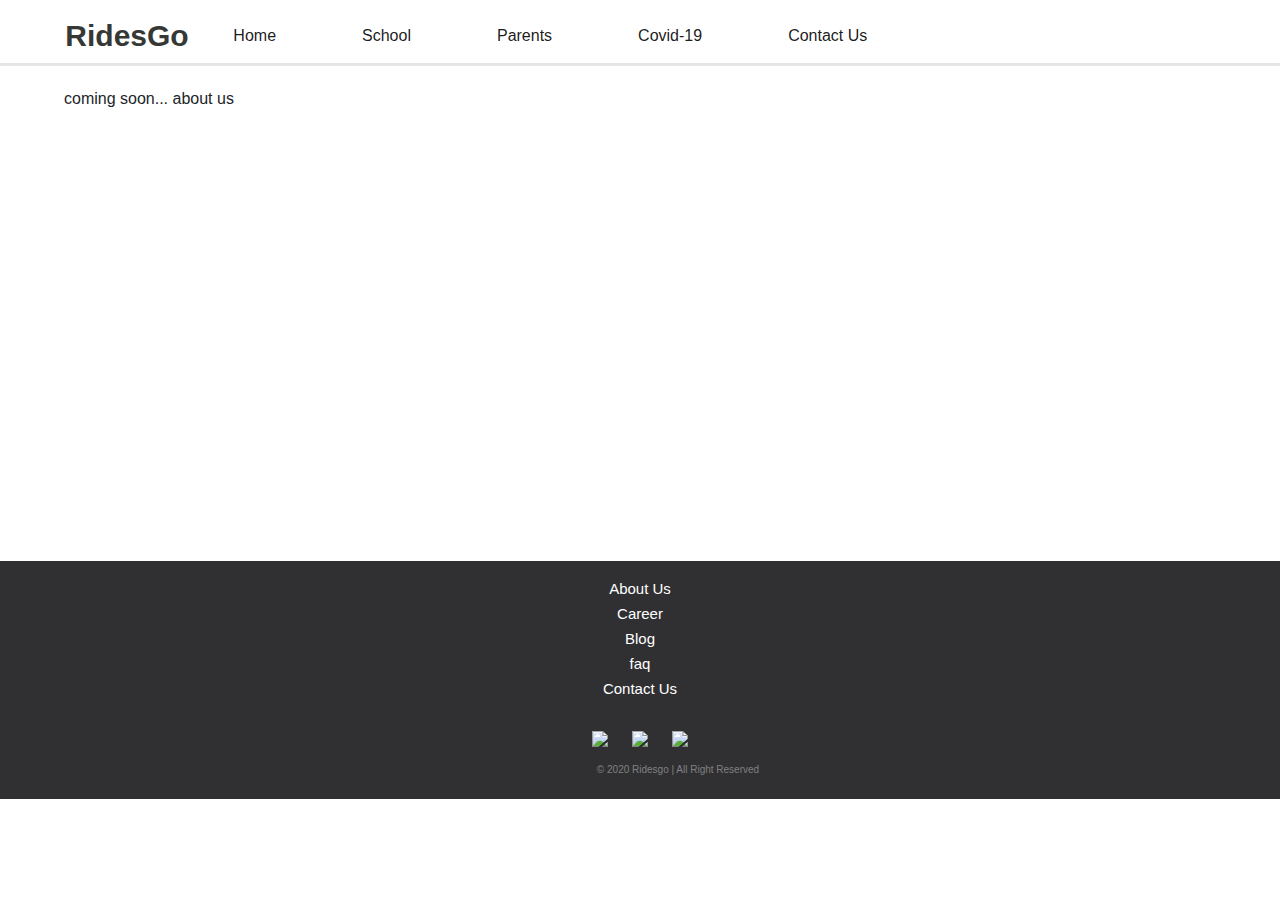
==== about.html @ f85f57fd "new" ====
<!DOCTYPE html>
<html>
<head>
<meta name="viewport" content="width=device-width, initial-scale=1.0">
    <title> About</title>
  
            <link rel="stylesheet" href="https://stackpath.bootstrapcdn.com/bootstrap/4.4.1/css/bootstrap.min.css" integrity="sha384-Vkoo8x4CGsO3+Hhxv8T/Q5PaXtkKtu6ug5TOeNV6gBiFeWPGFN9MuhOf23Q9Ifjh" crossorigin="anonymous">
    
    <script src="https://code.jquery.com/jquery-3.4.1.slim.min.js" integrity="sha384-J6qa4849blE2+poT4WnyKhv5vZF5SrPo0iEjwBvKU7imGFAV0wwj1yYfoRSJoZ+n" crossorigin="anonymous"></script>
<script src="https://cdn.jsdelivr.net/npm/popper.js@1.16.0/dist/umd/popper.min.js" integrity="sha384-Q6E9RHvbIyZFJoft+2mJbHaEWldlvI9IOYy5n3zV9zzTtmI3UksdQRVvoxMfooAo" crossorigin="anonymous"></script>
<script src="https://stackpath.bootstrapcdn.com/bootstrap/4.4.1/js/bootstrap.min.js" integrity="sha384-wfSDF2E50Y2D1uUdj0O3uMBJnjuUD4Ih7YwaYd1iqfktj0Uod8GCExl3Og8ifwB6" crossorigin="anonymous"></script>
    
    
        
        <link rel="stylesheet" type="text/CSS" href="about.css">
        
    
</head>

<body>
 
        <nav class="navbar navbar-expand-lg navbar-light  style=background-color: white; ">
  <a class="navbar-brand" href="#" ><span>RidesGo</span></a>
  <button class="navbar-toggler" type="button" data-toggle="collapse" data-target="#navbarSupportedContent" aria-controls="navbarSupportedContent" aria-expanded="false" aria-label="Toggle navigation">
    <span class="navbar-toggler-icon"></span>
  </button>

  <div class="collapse navbar-collapse" id="navbarSupportedContent">
    <ul class="navbar-nav mr-auto " >
      <li class="nav-item active">
        <a class="nav-link " href="index.html">Home <span class="sr-only">(current)</span></a>
      </li>
        
         <li class="nav-item active">
        <a class="nav-link" href="School.html">School <span class="sr-only">(current)</span></a>
      </li>
      <li class="nav-item active">
        <a class="nav-link" href="parents.html">Parents <span class="sr-only">(current)</span></a>
      </li>
          <li class="nav-item active">
        <a class="nav-link" href="covid.html">Covid-19 <span class="sr-only">(current)</span></a>
      </li>
      <li class="nav-item active">
        <a class="nav-link" href="contact.html">Contact Us <span class="sr-only">(current)</span></a>
      </li>
    </ul>
   
  </div>
</nav>
    <br>
    <p>coming soon... about us</p>
    
    
    
       <footer>
        <a class = "last" href="about.html"> About Us </a><br>
        <a  class = "last" href= "career.html"> Career</a> <br>
        <a class = "last"  href= "blog.html"> Blog</a> <br>
        <a  class = "last" href= "faq.html"> faq</a> <br>
       <a  class = "last" href="contact.html">Contact Us</a><br>
      
      <a href =" https://www.facebook.com/">   <img  src=" https://image.flaticon.com/icons/svg/179/179319.svg" class = "social">  </a>
           
           <a href ="https://www.instagram.com/ ">   <img  src=" https://image.flaticon.com/icons/svg/179/179330.svg" class = "social">  </a>
           
              
           <a href ="https://www.linkedin.com/ ">   <img  src=" https://image.flaticon.com/icons/svg/2111/2111463.svg" class = "social">  </a>
           <p id="legal"> 	&#169; 2020 Ridesgo | All Right Reserved</p>
      </footer>
    
    
</body>
    
</html>
---- about.css ----
p{
    padding-left: 5%
}
.navbar{
    padding-bottom: 0px;
      box-shadow:  0px 3px rgba(0,0,0,0.1);
  

    
    
}

.nav-link{
    margin-left: 40px;
    
}


span{
font-size: 30px;
padding-left: 40%;
    
font-weight: bold;
    
    
   
 
}

.go{color:lightgreen}


li{
    margin-left: 30px
}

ul{
    list-style: none;
    
   
    margin-bottom: 20px;
    
     
}






span{
    color:#363836
}





footer{
    background-color: #303033;
    
Padding-bottom:1px;
Padding-top:15px;
Line-height:25px;
    
     height="5px";
    text-align: center;
    margin-top: 450px
}

.last{color:white;
font-size:15px;
margin-bottom:20px;
margin-top:90px;
}

a.last:hover{
    color: black
}
#legal{
    text-align: center;
    font-size: 10px;
    margin-top: 0px;
    margin-left: 12px;
    color: grey;
    margin-top: 10px
}
.social {
    width: inherit;
    height: 25px;
    margin-top:30px; 
    margin-right: 10px;
    margin-left: 10px
}
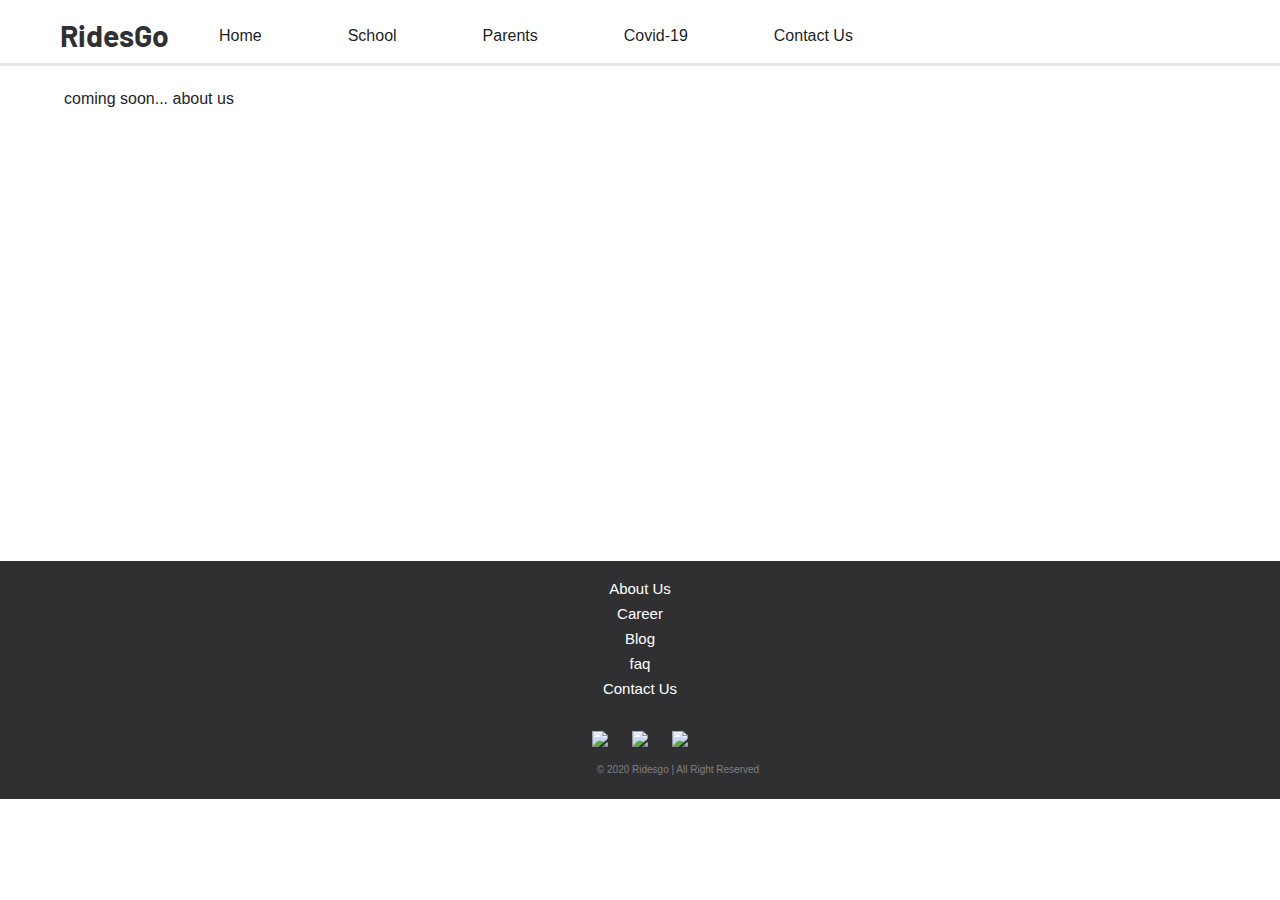
==== commit 1152a16e: "okay" ====
--- a/about.html
+++ b/about.html
@@ -1,6 +1,8 @@
 <!DOCTYPE html>
 <html>
 <head>
+     <link rel="stylesheet" href="https://fonts.googleapis.com/css?family=Barlow">
+        
 <meta name="viewport" content="width=device-width, initial-scale=1.0">
     <title> About</title>
   
@@ -20,7 +22,7 @@
 <body>
  
         <nav class="navbar navbar-expand-lg navbar-light  style=background-color: white; ">
-  <a class="navbar-brand" href="#" ><span>RidesGo</span></a>
+  <a class="navbar-brand" href="#" ><span class="go">RidesGo</span></a>
   <button class="navbar-toggler" type="button" data-toggle="collapse" data-target="#navbarSupportedContent" aria-controls="navbarSupportedContent" aria-expanded="false" aria-label="Toggle navigation">
     <span class="navbar-toggler-icon"></span>
   </button>
--- a/about.css
+++ b/about.css
@@ -21,13 +21,13 @@
 padding-left: 40%;
     
 font-weight: bold;
-    
+       font-family: Barlow
     
    
  
 }
 
-.go{color:lightgreen}
+.go{color:#303033}
 
 
 li{
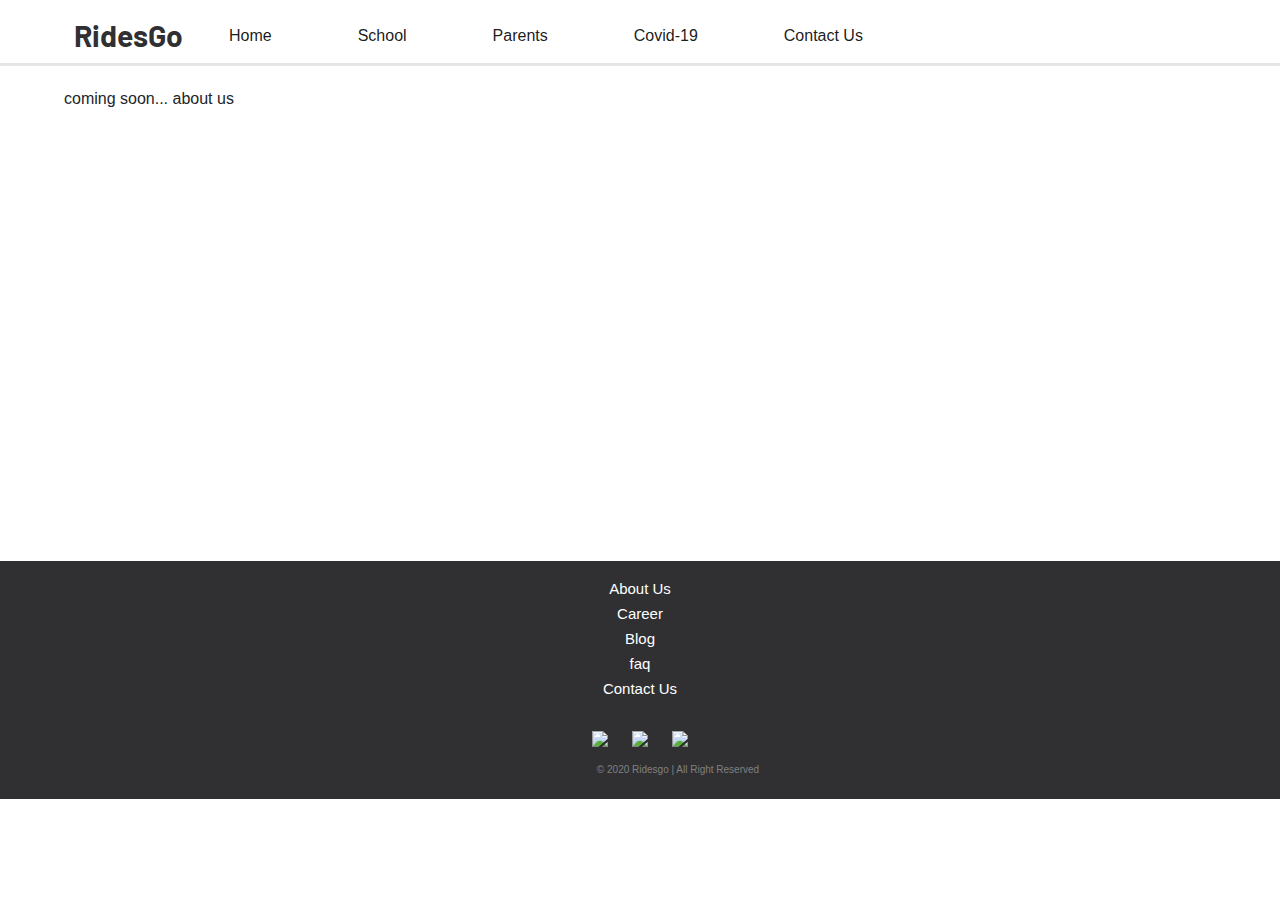
==== commit dce2117c: "7" ====
--- a/about.html
+++ b/about.html
@@ -22,7 +22,8 @@
 <body>
  
         <nav class="navbar navbar-expand-lg navbar-light  style=background-color: white; ">
-  <a class="navbar-brand" href="#" ><span class="go">RidesGo</span></a>
+  <a class="navbar-brand" href="#" >
+      <span class="go"> RidesGo</span></a>
   <button class="navbar-toggler" type="button" data-toggle="collapse" data-target="#navbarSupportedContent" aria-controls="navbarSupportedContent" aria-expanded="false" aria-label="Toggle navigation">
     <span class="navbar-toggler-icon"></span>
   </button>
--- a/about.css
+++ b/about.css
@@ -1,3 +1,11 @@
+.navbar-toggler{
+border: 0px;
+width: 60px
+    
+    
+}
+
+
 p{
     padding-left: 5%
 }
@@ -27,7 +35,8 @@
  
 }
 
-.go{color:#303033}
+.go{color:#303033;
+margin-left: 10px;}
 
 
 li{
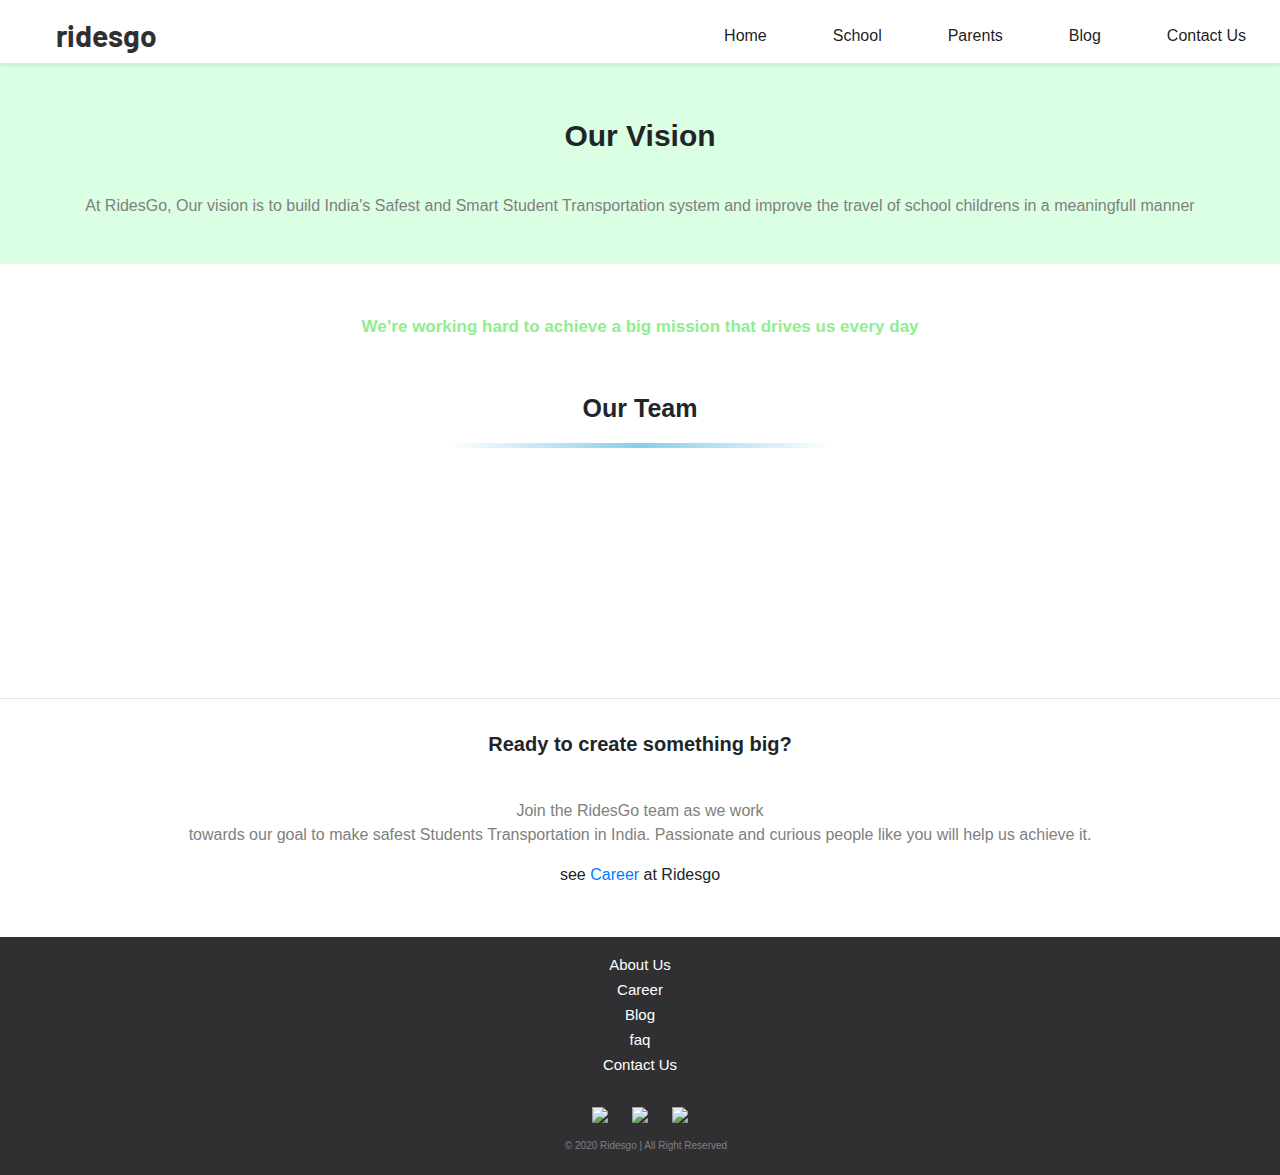
==== commit 5e50691b: "great" ====
--- a/about.html
+++ b/about.html
@@ -23,13 +23,13 @@
  
         <nav class="navbar navbar-expand-lg navbar-light  style=background-color: white; ">
   <a class="navbar-brand" href="#" >
-      <span class="go"> RidesGo</span></a>
+      <span class="go"> ridesgo</span></a>
   <button class="navbar-toggler" type="button" data-toggle="collapse" data-target="#navbarSupportedContent" aria-controls="navbarSupportedContent" aria-expanded="false" aria-label="Toggle navigation">
     <span class="navbar-toggler-icon"></span>
   </button>
 
-  <div class="collapse navbar-collapse" id="navbarSupportedContent">
-    <ul class="navbar-nav mr-auto " >
+  <div class="collapse navbar-collapse justify-content-end" id="navbarSupportedContent">
+    <ul class="navbar-nav  " >
       <li class="nav-item active">
         <a class="nav-link " href="index.html">Home <span class="sr-only">(current)</span></a>
       </li>
@@ -41,7 +41,7 @@
         <a class="nav-link" href="parents.html">Parents <span class="sr-only">(current)</span></a>
       </li>
           <li class="nav-item active">
-        <a class="nav-link" href="covid.html">Covid-19 <span class="sr-only">(current)</span></a>
+        <a class="nav-link" href="blog.html">Blog <span class="sr-only">(current)</span></a>
       </li>
       <li class="nav-item active">
         <a class="nav-link" href="contact.html">Contact Us <span class="sr-only">(current)</span></a>
@@ -50,11 +50,34 @@
    
   </div>
 </nav>
-    <br>
-    <p>coming soon... about us</p>
+   
+
     
+<div id="vision">
+    <p>Our Vision</p></div>
     
+    <div id="word">
+    <p>At RidesGo, Our vision is to build India's Safest and Smart Student Transportation system and improve the travel of school childrens in a meaningfull manner
+
+</p>
+    </div>
     
+      <div id="hard">  <p>We’re working hard to achieve a big mission that drives us every day</p></div>
+    
+    <div id="team">
+    <p>Our Team</p></div>
+    
+    <hr>
+    <div id="ready">
+    <p>Ready to create something
+big?</p>
+    </div>
+    
+    <div id="join">
+    <p>Join the RidesGo team as we work <br>towards our goal to make safest Students Transportation in India. Passionate and curious people like you will help us achieve it.</p>
+    </div>
+    
+ <div id="career">  <P>see <a href="career.html"> Career</a> at Ridesgo</P> </div> 
        <footer>
         <a class = "last" href="about.html"> About Us </a><br>
         <a  class = "last" href= "career.html"> Career</a> <br>
--- a/about.css
+++ b/about.css
@@ -1,26 +1,41 @@
 .navbar-toggler{
 border: 0px;
-width: 60px
+width: 60px;
+    
     
     
 }
 
 
-p{
-    padding-left: 5%
-}
+
 .navbar{
     padding-bottom: 0px;
-      box-shadow:  0px 3px rgba(0,0,0,0.1);
-  
+      box-shadow:  0px 3px 4px rgba(0,0,0,0.07);
+    margin-bottom: 0px
+   
 
     
     
 }
+.fb{
+    width: 30px;
+    height: 30px;
+    margin-right: 5px;
+    margin-bottom: 5px
+}
 
 .nav-link{
-    margin-left: 40px;
+   margin-left: 40px;
+    margin-right: 10px
+   
     
+    
+    
+}
+
+
+.nav-link:hover{
+    color:lightgreen !important
 }
 
 
@@ -36,25 +51,22 @@
 }
 
 .go{color:#303033;
-margin-left: 10px;}
+}
 
 
-li{
-    margin-left: 30px
-}
 
 ul{
     list-style: none;
-    
+
    
-    margin-bottom: 20px;
     
      
 }
 
 
-
-
+.li{margin-left: 10px;
+    margin-right: 10px
+}
 
 
 span{
@@ -74,7 +86,7 @@
     
      height="5px";
     text-align: center;
-    margin-top: 450px
+    margin-top: 50px
 }
 
 .last{color:white;
@@ -101,3 +113,66 @@
     margin-right: 10px;
     margin-left: 10px
 }
+
+
+
+#hard{
+    text-align: center;
+    font-weight: bold;
+    font-size: 17px;
+    padding: 0px;
+    margin-top: 50px;
+    color: lightgreen
+    
+}
+
+#vision{
+    text-align: center;
+    font-size: 30px;
+    background-color: #dbffe2;
+    margin-bottom: 0px;
+    padding-top: 50px;
+    padding-bottom: 20px;
+    font-weight: bold
+   
+    
+}
+
+#word{
+    text-align: center;
+    padding-bottom: 30px;
+     background-color:#dbffe2;
+    margin-top: 0px;
+    color: grey;
+    
+}
+
+#ready{ text-align: center;
+    font-weight: bold;
+    font-size: 20px;
+    margin-top: 30px;
+    margin-bottom: 40px
+}
+
+
+#career{
+    text-align: center
+}
+
+#join{
+    text-align: center;
+    color: gray
+}
+
+#team{
+    text-align: center;
+    font-size: 25px;
+  margin-top: 50px;
+    margin-bottom: 250px;
+   padding-bottom: 0px;
+    font-weight: bold;
+     border-bottom: solid 5px  ;
+    border-image-source:  linear-gradient(to right, white 35%, skyblue, white 65% );
+    border-image-slice: 1;
+    
+}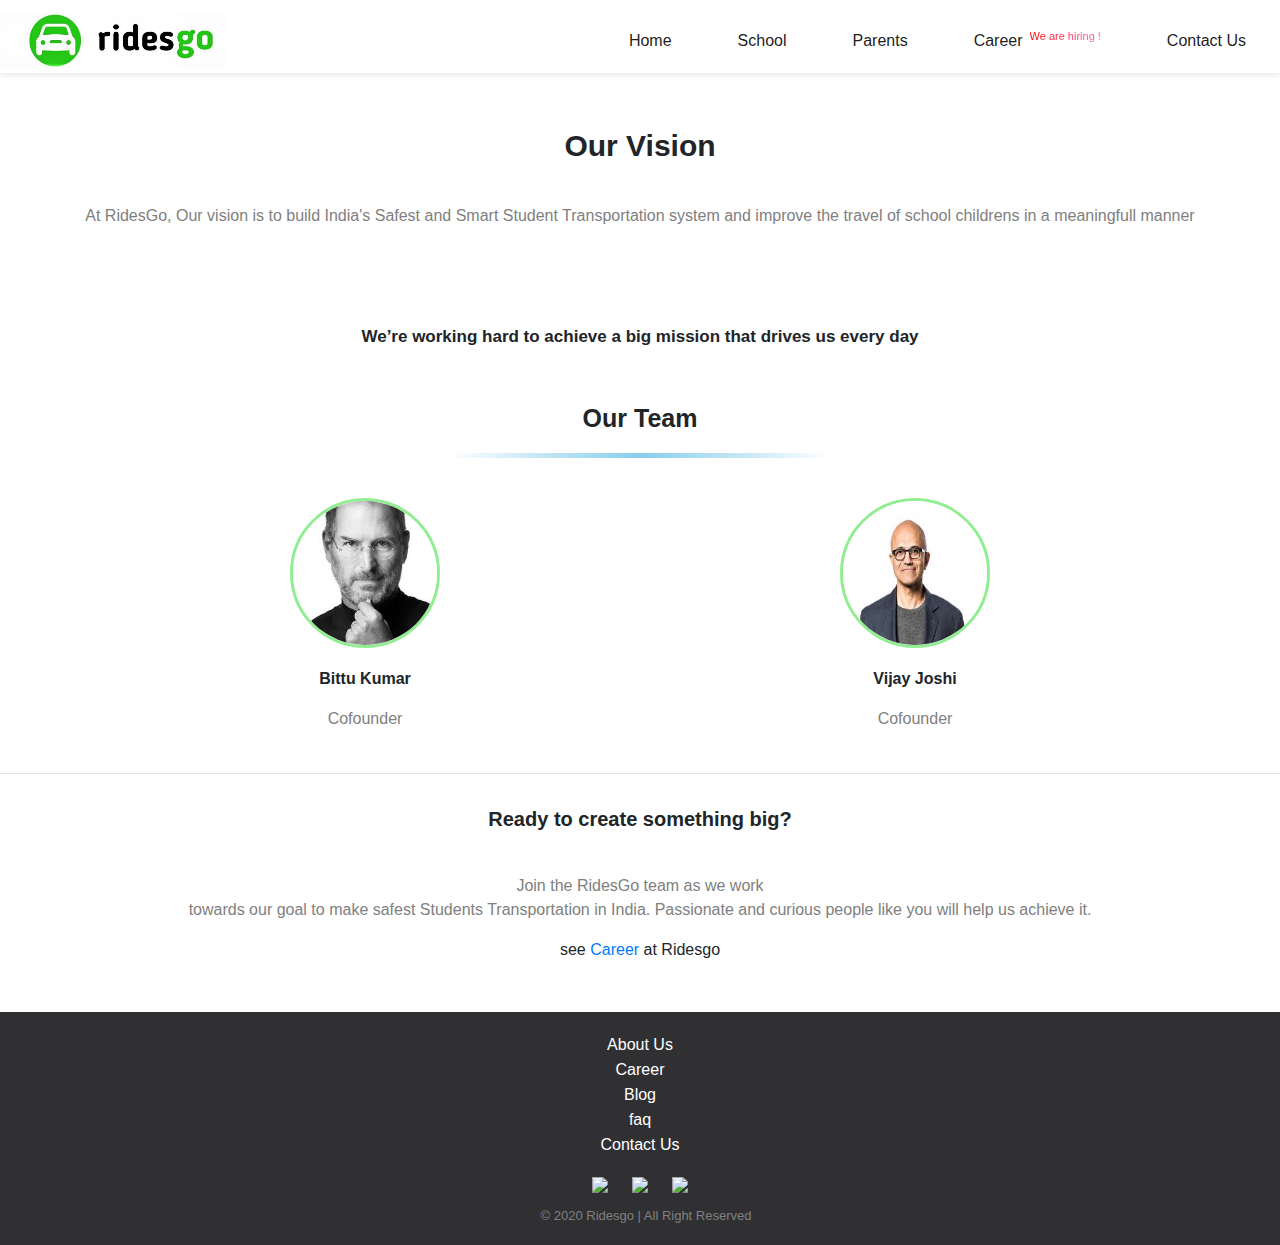
==== commit fbca2de7: "ok" ====
--- a/about.html
+++ b/about.html
@@ -22,8 +22,9 @@
 <body>
  
         <nav class="navbar navbar-expand-lg navbar-light  style=background-color: white; ">
-  <a class="navbar-brand" href="#" >
-      <span class="go"> ridesgo</span></a>
+ <a class="navbar-brand" href="index.html" >
+<img src="IMG-20200606-WA0007.jpg"></a>
+            
   <button class="navbar-toggler" type="button" data-toggle="collapse" data-target="#navbarSupportedContent" aria-controls="navbarSupportedContent" aria-expanded="false" aria-label="Toggle navigation">
     <span class="navbar-toggler-icon"></span>
   </button>
@@ -41,7 +42,7 @@
         <a class="nav-link" href="parents.html">Parents <span class="sr-only">(current)</span></a>
       </li>
           <li class="nav-item active">
-        <a class="nav-link" href="blog.html">Blog <span class="sr-only">(current)</span></a>
+        <a class="nav-link" href="career.html">Career<sup>We are hiring !</sup> <span class="sr-only">(current)</span></a>
       </li>
       <li class="nav-item active">
         <a class="nav-link" href="contact.html">Contact Us <span class="sr-only">(current)</span></a>
@@ -66,6 +67,18 @@
     
     <div id="team">
     <p>Our Team</p></div>
+    
+      <div class = "horizontal">   
+        <div class="item">
+        <img src= "  [data-uri] " class="image2">
+              <p class="hi"> Bittu Kumar<br><div class="safe21">Cofounder </div> </p>
+            </div>  
+          
+           <div class="item">
+        <img src=" [data-uri] "  class="image2">
+               <p class="hi">Vijay Joshi<br><div class="safe21">Cofounder  </div></p>
+            </div>  
+        </div>
     
     <hr>
     <div id="ready">
--- a/about.css
+++ b/about.css
@@ -1,3 +1,19 @@
+sup{
+    margin-left: 7px;
+    font-size: 11px;
+     background: -webkit-linear-gradient(left, hotpink , );
+   background: -o-linear-gradient(right, red, hotpink);
+   background: -moz-linear-gradient(right, red, hotpink);
+   background: linear-gradient(to right, red , hotpink); 
+  -webkit-background-clip: text;
+  -webkit-text-fill-color: transparent;
+ 
+    
+}img{
+    height: 55px;
+
+}
+
 .navbar-toggler{
 border: 0px;
 width: 60px;
@@ -5,13 +21,17 @@
     
     
 }
+.navbar-toggler-icon{
+    height: 35px
+}
 
 
 
 .navbar{
     padding-bottom: 0px;
       box-shadow:  0px 3px 4px rgba(0,0,0,0.07);
-    margin-bottom: 0px
+    margin-bottom: 0px;
+      padding-left: 0px;
    
 
     
@@ -39,19 +59,6 @@
 }
 
 
-span{
-font-size: 30px;
-padding-left: 40%;
-    
-font-weight: bold;
-       font-family: Barlow
-    
-   
- 
-}
-
-.go{color:#303033;
-}
 
 
 
@@ -81,7 +88,7 @@
     background-color: #303033;
     
 Padding-bottom:1px;
-Padding-top:15px;
+Padding-top:20px;
 Line-height:25px;
     
      height="5px";
@@ -90,7 +97,7 @@
 }
 
 .last{color:white;
-font-size:15px;
+font-size:px;
 margin-bottom:20px;
 margin-top:90px;
 }
@@ -100,7 +107,7 @@
 }
 #legal{
     text-align: center;
-    font-size: 10px;
+    font-size: 13px;
     margin-top: 0px;
     margin-left: 12px;
     color: grey;
@@ -109,7 +116,7 @@
 .social {
     width: inherit;
     height: 25px;
-    margin-top:30px; 
+    margin-top:20px; 
     margin-right: 10px;
     margin-left: 10px
 }
@@ -122,14 +129,14 @@
     font-size: 17px;
     padding: 0px;
     margin-top: 50px;
-    color: lightgreen
+    color: 
     
 }
 
 #vision{
     text-align: center;
     font-size: 30px;
-    background-color: #dbffe2;
+    background-color #dbffe2;
     margin-bottom: 0px;
     padding-top: 50px;
     padding-bottom: 20px;
@@ -141,7 +148,7 @@
 #word{
     text-align: center;
     padding-bottom: 30px;
-     background-color:#dbffe2;
+     background-color#dbffe2;
     margin-top: 0px;
     color: grey;
     
@@ -168,11 +175,56 @@
     text-align: center;
     font-size: 25px;
   margin-top: 50px;
-    margin-bottom: 250px;
+    margin-bottom: 30px;
    padding-bottom: 0px;
     font-weight: bold;
      border-bottom: solid 5px  ;
     border-image-source:  linear-gradient(to right, white 35%, skyblue, white 65% );
     border-image-slice: 1;
     
-}+}
+
+
+   
+.horizontal{
+   
+
+   display: flex;
+  flex-wrap: wrap;
+    justify-content: center;
+  padding-top: 0px;
+    
+  
+   
+   
+   
+}
+.image2{
+    width: 150px;
+    height: 150px;
+    margin-left: 190px;
+    margin-right:190px;
+    border-radius: 50%;
+    border: 3px solid lightgreen
+  
+  
+    
+}
+.item{
+text-align: center;
+ 
+    margin: 10px
+}
+
+.safe21{color:gray;
+    font-weight: 100;
+    margin-top: 0px;
+    font-weight: 400
+   
+    
+ }
+
+.hi{
+    margin-top:19px;
+    font-weight: bold
+}
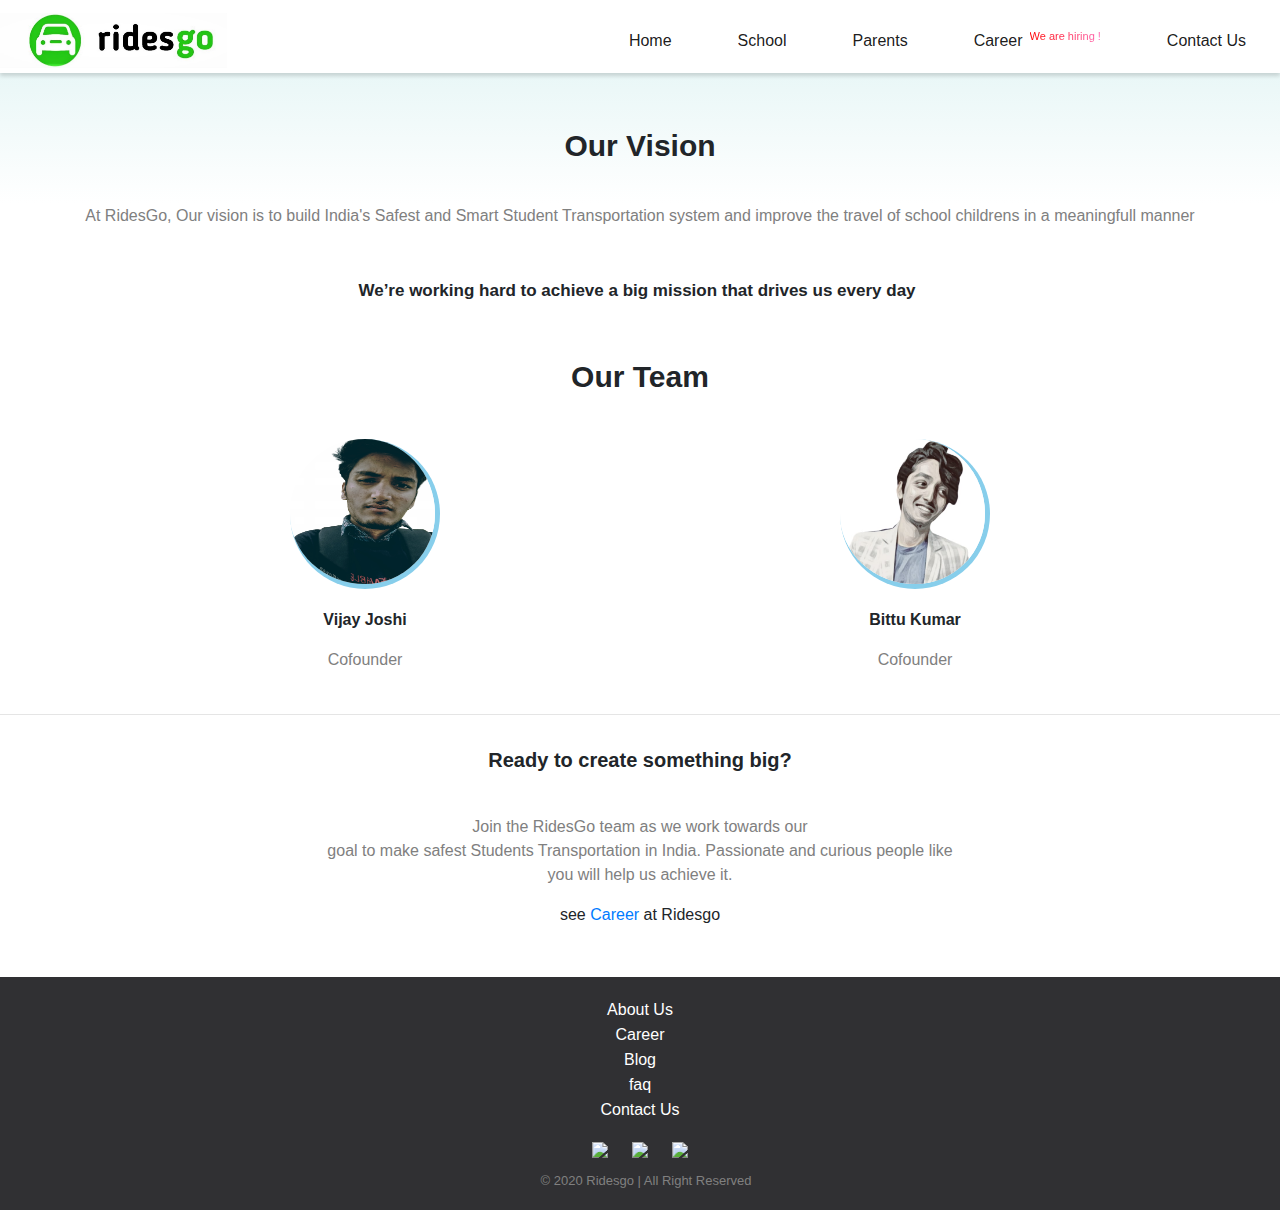
==== commit 43f5ad45: "kk" ====
--- a/about.html
+++ b/about.html
@@ -70,13 +70,13 @@
     
       <div class = "horizontal">   
         <div class="item">
-        <img src= "  [data-uri] " class="image2">
-              <p class="hi"> Bittu Kumar<br><div class="safe21">Cofounder </div> </p>
+        <img src= "IMG_20200307_145843354-removebg-preview.png" class="image2">
+              <p class="hi"> Vijay Joshi<br><div class="safe21">Cofounder </div> </p>
             </div>  
           
            <div class="item">
-        <img src=" [data-uri] "  class="image2">
-               <p class="hi">Vijay Joshi<br><div class="safe21">Cofounder  </div></p>
+        <img src="IMG-20200607-WA0001.jpg"  class="image2">
+               <p class="hi">Bittu Kumar<br><div class="safe21">Cofounder  </div></p>
             </div>  
         </div>
     
@@ -87,7 +87,7 @@
     </div>
     
     <div id="join">
-    <p>Join the RidesGo team as we work <br>towards our goal to make safest Students Transportation in India. Passionate and curious people like you will help us achieve it.</p>
+    <p>Join the RidesGo team as we work towards our<br> goal to make safest Students Transportation in India. Passionate and curious people like<br> you will help us achieve it.</p>
     </div>
     
  <div id="career">  <P>see <a href="career.html"> Career</a> at Ridesgo</P> </div> 
--- a/about.css
+++ b/about.css
@@ -29,7 +29,7 @@
 
 .navbar{
     padding-bottom: 0px;
-      box-shadow:  0px 3px 4px rgba(0,0,0,0.07);
+      box-shadow:  0px 3px 4px rgba(0,0,0,0.15);
     margin-bottom: 0px;
       padding-left: 0px;
    
@@ -76,9 +76,6 @@
 }
 
 
-span{
-    color:#363836
-}
 
 
 
@@ -127,7 +124,7 @@
     text-align: center;
     font-weight: bold;
     font-size: 17px;
-    padding: 0px;
+ padding-right: 6px;
     margin-top: 50px;
     color: 
     
@@ -136,7 +133,7 @@
 #vision{
     text-align: center;
     font-size: 30px;
-    background-color #dbffe2;
+background-image: linear-gradient(to bottom, #e9f7f7,white);
     margin-bottom: 0px;
     padding-top: 50px;
     padding-bottom: 20px;
@@ -147,7 +144,7 @@
 
 #word{
     text-align: center;
-    padding-bottom: 30px;
+   
      background-color#dbffe2;
     margin-top: 0px;
     color: grey;
@@ -173,14 +170,12 @@
 
 #team{
     text-align: center;
-    font-size: 25px;
+    font-size: 30px;
   margin-top: 50px;
     margin-bottom: 30px;
    padding-bottom: 0px;
     font-weight: bold;
-     border-bottom: solid 5px  ;
-    border-image-source:  linear-gradient(to right, white 35%, skyblue, white 65% );
-    border-image-slice: 1;
+    
     
 }
 
@@ -205,7 +200,10 @@
     margin-left: 190px;
     margin-right:190px;
     border-radius: 50%;
-    border: 3px solid lightgreen
+    border: 3px solid p ;
+     border-bottom: solid 5px skyblue ;
+    border-right: solid 5px skyblue 
+   
   
   
     
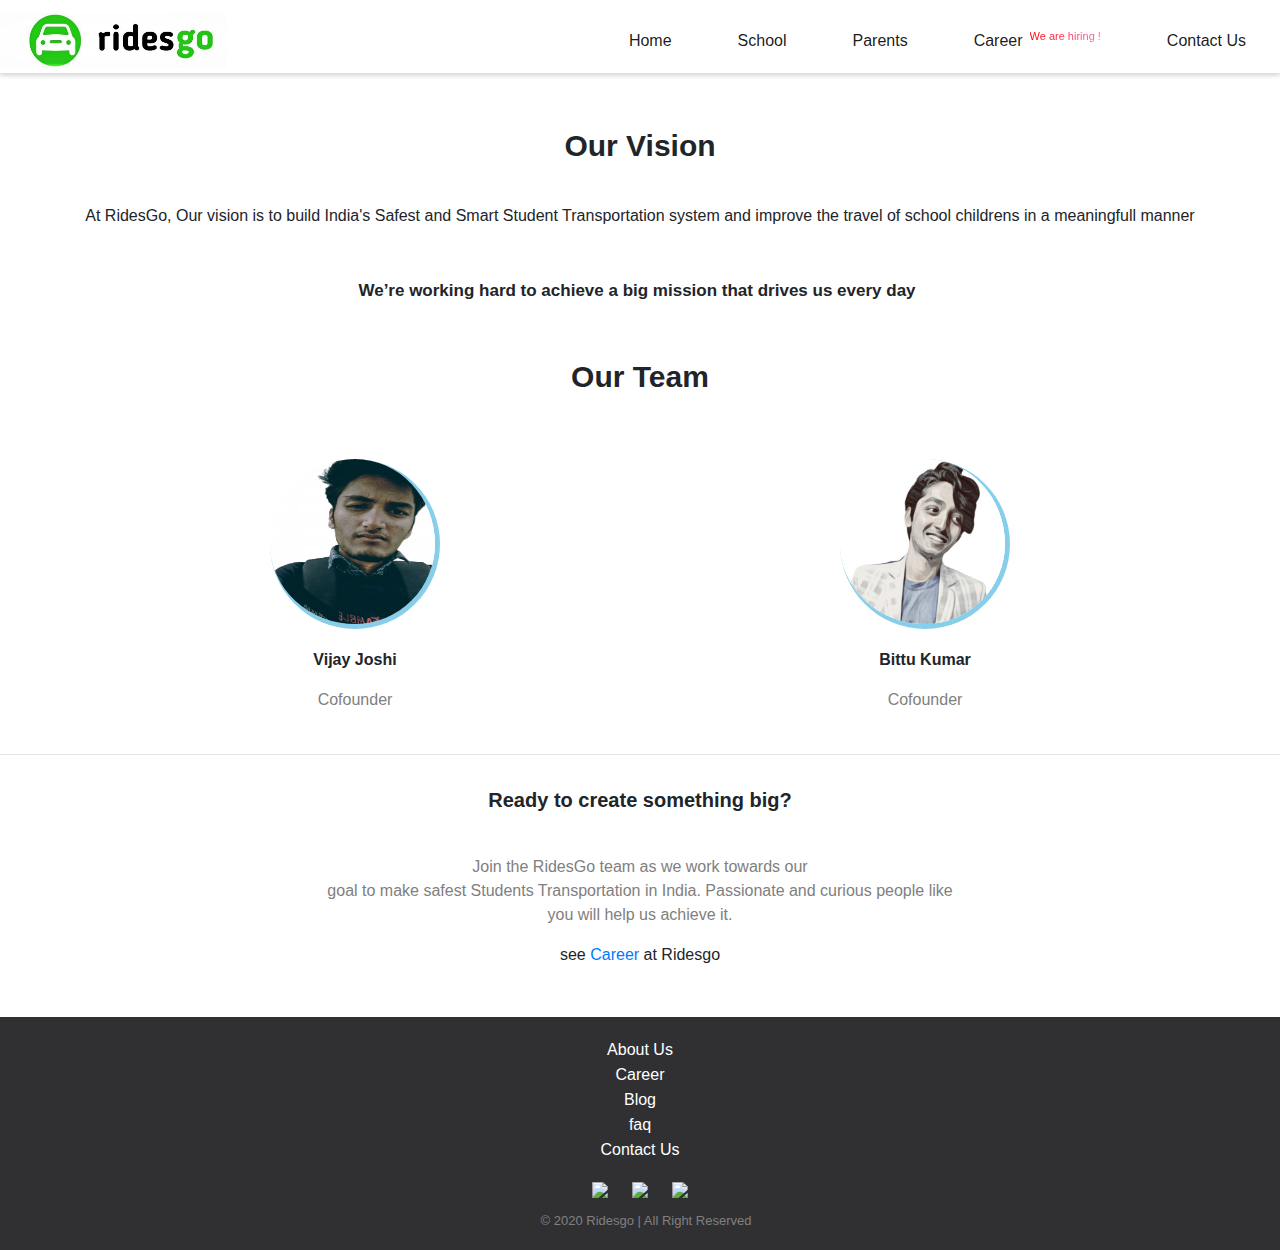
==== commit 80659c01: "gkl" ====
--- a/about.html
+++ b/about.html
@@ -71,12 +71,12 @@
       <div class = "horizontal">   
         <div class="item">
         <img src= "IMG_20200307_145843354-removebg-preview.png" class="image2">
-              <p class="hi"> Vijay Joshi<br><div class="safe21">Cofounder </div> </p>
+              <p class="hi"> Vijay Joshi<div class="safe21">Cofounder </div> </p>
             </div>  
           
            <div class="item">
         <img src="IMG-20200607-WA0001.jpg"  class="image2">
-               <p class="hi">Bittu Kumar<br><div class="safe21">Cofounder  </div></p>
+               <p class="hi">Bittu Kumar<div class="safe21">Cofounder  </div></p>
             </div>  
         </div>
     
--- a/about.css
+++ b/about.css
@@ -133,7 +133,7 @@
 #vision{
     text-align: center;
     font-size: 30px;
-background-image: linear-gradient(to bottom, #e9f7f7,white);
+
     margin-bottom: 0px;
     padding-top: 50px;
     padding-bottom: 20px;
@@ -147,7 +147,7 @@
    
      background-color#dbffe2;
     margin-top: 0px;
-    color: grey;
+    color: ;
     
 }
 
@@ -172,7 +172,7 @@
     text-align: center;
     font-size: 30px;
   margin-top: 50px;
-    margin-bottom: 30px;
+    margin-bottom: 50px;
    padding-bottom: 0px;
     font-weight: bold;
     
@@ -195,8 +195,8 @@
    
 }
 .image2{
-    width: 150px;
-    height: 150px;
+    width: 170px;
+    height: 170px;
     margin-left: 190px;
     margin-right:190px;
     border-radius: 50%;
